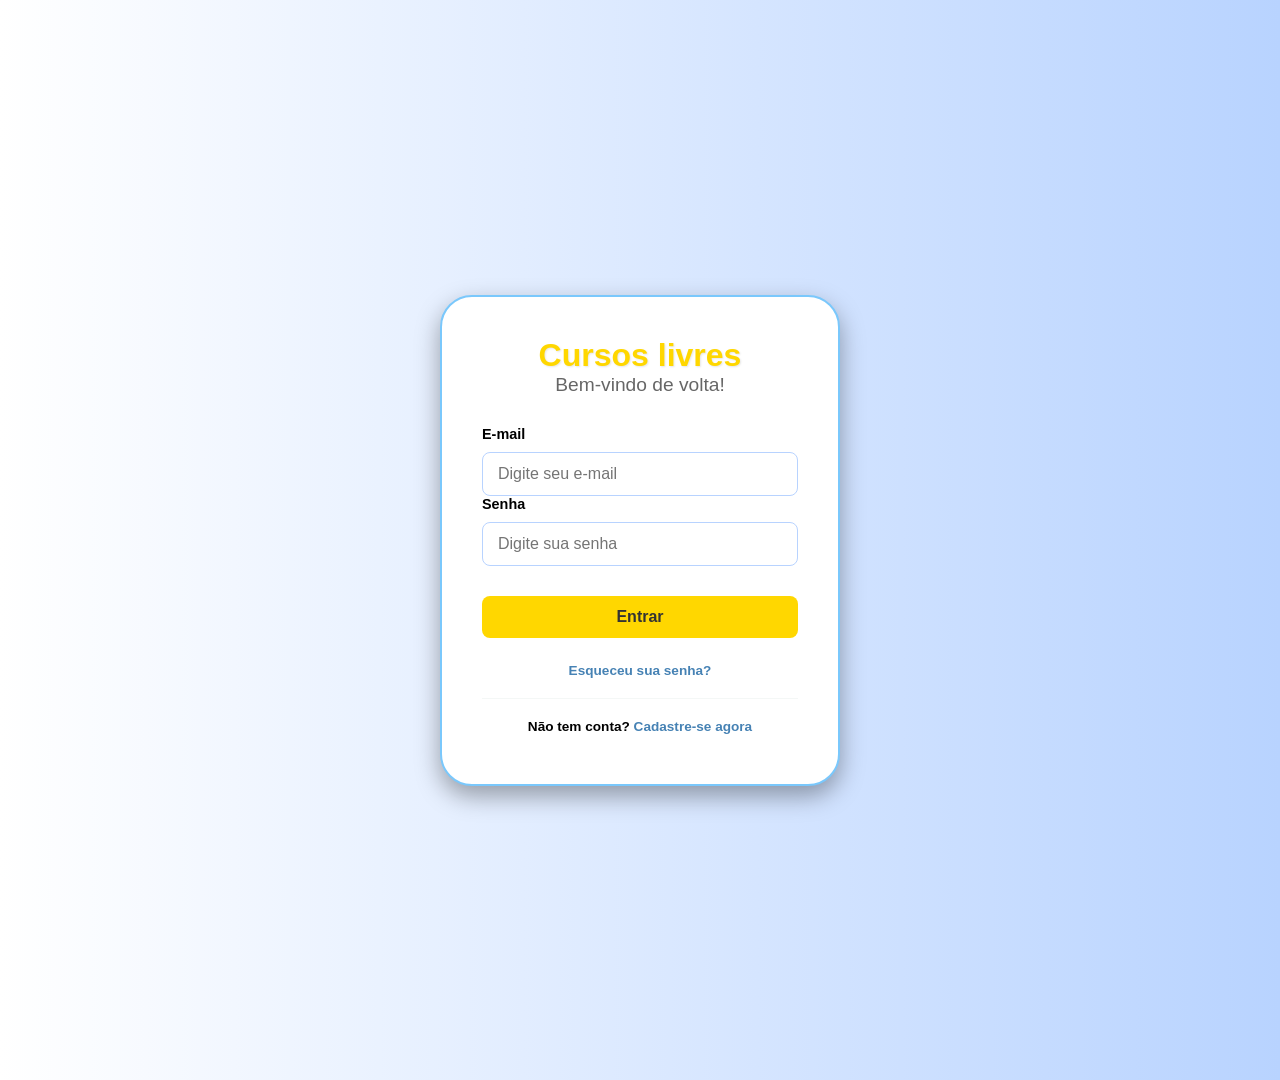
==== page2.html @ 272374a0 "Merge pull request #10 from trabalhoav1uj/grandepedro87-patch-6 Pagina de login e de cadastr" ====
<!DOCTYPE html>
<html lang="pt-br">
<head>
    <meta charset="UTF-8">
        <meta name="UTF-8">
            <meta name="viewport" content="width=device-width, initial-scale=1.0">
        <title>Login-Cursos Livres</title>
    <link rel="stylesheet" href="page2.css">
</head>
<body>
    <main>
        <div class="login-container"><div class="logo"><span>Cursos livres</span>
        <div id="loginscreen">
        <h2>Bem-vindo de volta!</h2>
            <form id="loginform">
                <div class="form-group">
                    <label for="emaillogin">E-mail </label>
                    <input type="email" id="emaillogin" placeholder="Digite seu e-mail" required></input>
                    <label for="passwordlogin">Senha</label>
                    <input type="password" id="passwordlogin" placeholder="Digite sua senha" required>
                </div>
                <button type="submit"class="btn-login">Entrar</button>
                 <div class="footer-links">
                <p><a href="#">Esqueceu sua senha?</a></p>
                    <div class="divider"></div>
                <p>Não tem conta? <a href="#" id="goToRegister">Cadastre-se agora</a></p>
                </div>
            </div>
             </form>
        </div>
        <div id="registerscreen" style="display: none;">
        <h2>Cadastre-se</h2>
             <form id="registerform">
                <div class="form-group">
                    <label for="name">Nome completo</label>
                    <input type="text" id="name" placeholder="Digite seu nome completo" required>
                    <label for="emailcadastro">E-mail</label>
                    <input type="email" id="emailcadastro" placeholder="Digite seu e-mail" required></input>
                    <label for="passwordcadastro">Senha</label>
                    <input type="password" id="password" placeholder="Crie uma senha" required>
                    <label for="confirm-password">Confirmar senha</label>
                    <input type="password" id="confirm-password" placeholder="Confirme sua senha">
                    <br>
                    <br>
                    <h3>Tipo de usuário</h3>
                    <br>
                    <div class="radio-group">
                        <input type="radio" id="professor" name="gender" value="professor">
                        <label for="professor">Professor</label>
                        <input type="radio" id="aluno" name="gender" value="aluno">
                        <label for="aluno">Aluno</label>
                    </div>
                    <button type="submit" class="btn-login">Registrar</button>
                    <div class="footer-links">
                <p>Já tem conta? <a href="#" id="goToLogin">Entre aqui</a></p>
                </div>
            </div>
             </form>
                </div>
             </form>
        </div>
    </div>
    </main>
    <script src="page2.js"></script>
</body>
</html>
---- page2.css ----
* {
    margin: 0;
    padding: 0;
    box-sizing: border-box;
    font-family: 'Inter', sans-serif;
}

main {
    min-height: 120vh;
    background: linear-gradient(to right, #ffffff, #b8d3FF);
    height: 100vh;
    display: flex;
    justify-content: center;
    align-items: center;
    padding: 20px;
}

button {
    width: 100%;
    padding: 12px 15px;
    background-color: #FFD700;
    border: 2px;
    border-radius: 8px;
    font-size: 1rem;
    transition: 0.3s ease-in-out ;
    outline: none;
}
    button:hover{
        background-color: #000000;
        color: #FFD700;
    }


.login-container {
    background-color: #ffffff;
    width: 100%;
    max-width: 400px;
    padding: 40px;
    border-radius: 02rem;
    border: 2px solid rgb(122, 200, 252);
    box-shadow: 0 10px 25px rgba(0, 0, 0, 0.35);
    text-align: center;
}

.logo {
    font-size: 2rem;
    font-weight: 700;
    color: var(--dark-blue);
    margin-bottom: 10px;
}

.logo span {
    color: #FFD700;
    text-shadow: 1px 1px 2px rgba(0,0,0,0.1);
}

h2 {
    font-size: 1.2rem;
    color: #666;
    margin-bottom: 30px;
    font-weight: 400;
}

.form-group {
    text-align: left;
    margin-bottom: 20px;
}

.form-group h2 {
    text-align: center;
    justify-content: center;
    font-size: 1.2rem;
    color: #000000;
    margin-bottom: 10px;
    font-weight: 400;
    gap: 20px;
}


.radio-group {
    display: flex;
    flex-direction: row;
    justify-content: center;
    gap: 20px;
    margin-bottom: 20px;
}
label {
    display: block;
    font-size: 0.9rem;
    margin-bottom: 8px;
    color: var(--text-color);
    font-weight: 600;
}

input {
    width: 100%;
    padding: 12px 15px;
    border: 1px solid #b8d3FF;
    border-radius: 8px;
    font-size: 1rem;
    transition: border-color 0.3s ease;
    outline: none;
}

input:focus {
    border-color: #27B0FF;
}

.btn-login {
    width: 100%;
    padding: 12px;
    background-color: #FFD700;
    border: none;
    border-radius: 8px;
    color: #333;
    font-size: 1rem;
    font-weight: 700;
    cursor: pointer;
    transition: transform 0.2s, background-color 0.3s;
    margin-top: 10px;
}

.btn-login:hover {
    background-color: #000000;
    transform: translateY(-2px);
}

.btn-login:active {
    transform: translateY(0);
}

.footer-links {
    margin-top: 25px;
    font-size: 0.85rem;
}

.footer-links a {
    color: #4682B4;
    text-decoration: none;
    font-weight: 600;
}

.footer-links a:hover {
    text-decoration: underline;
}

.divider {
     margin: 20px 0;
    height: 1px;
    background-color: #f4f7f6;}

@keyframes fadeIn {from { opacity: 0; transform: translateY(20px); } to { opacity: 1; transform: translateY(0); }}

.login-container {animation: fadeIn 0.6s ease-out;}
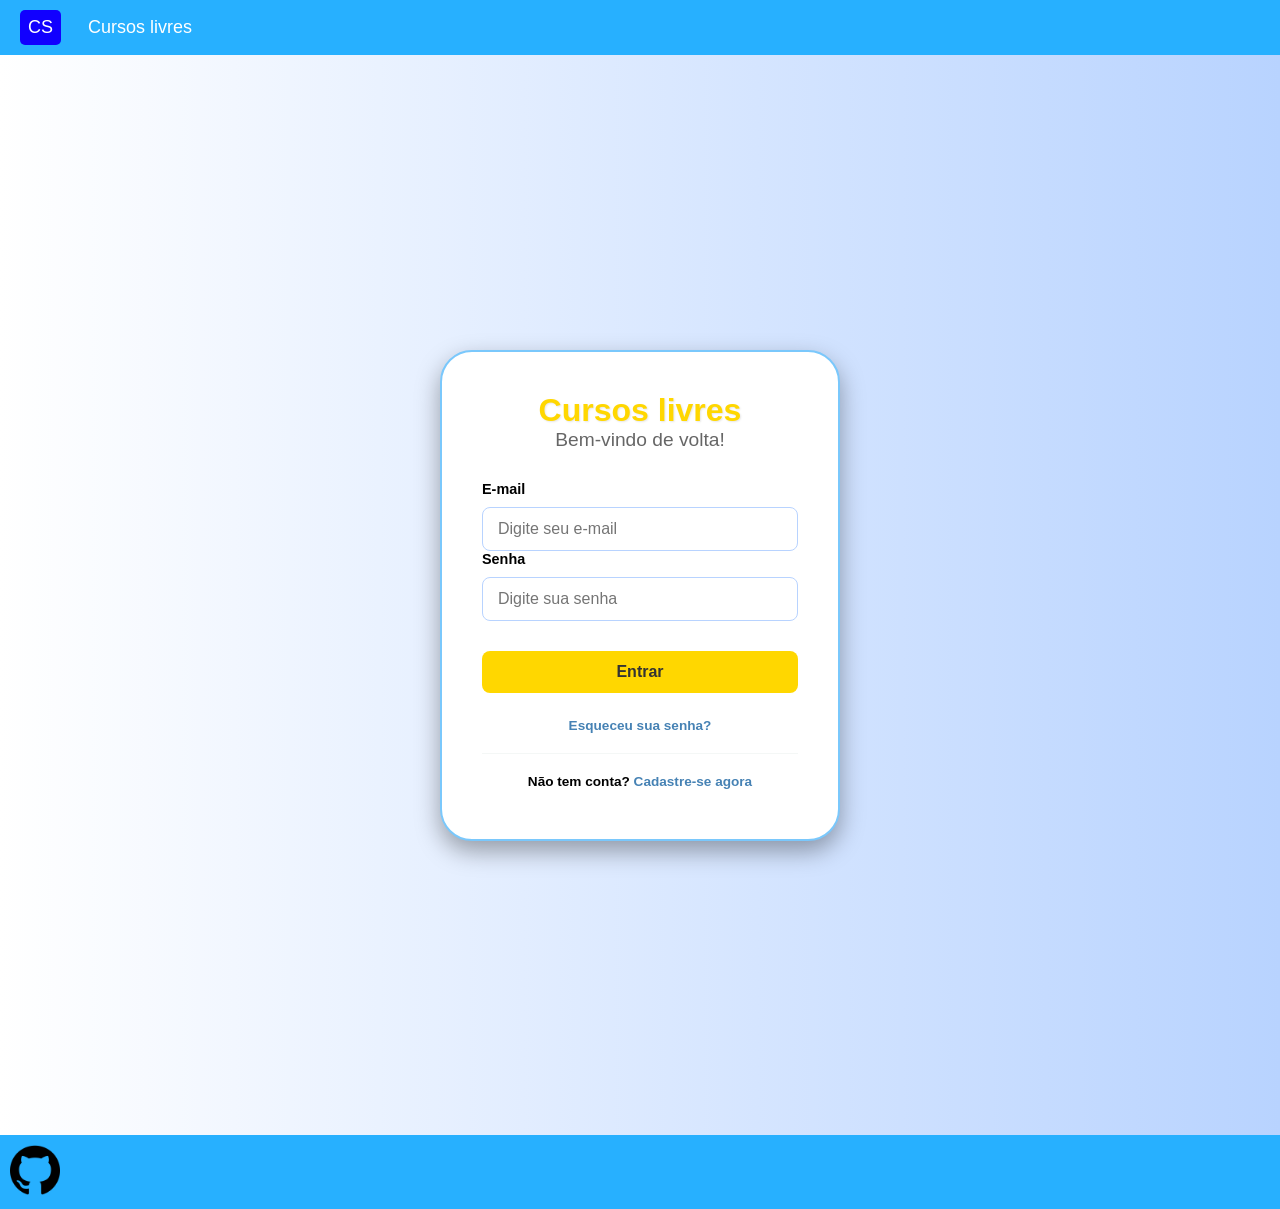
==== commit 646211fe: "Merge pull request #12 from trabalhoav1uj/grandepedro87-patch-8 Adição do footer e do header nas out" ====
--- a/page2.html
+++ b/page2.html
@@ -8,8 +8,14 @@
     <link rel="stylesheet" href="page2.css">
 </head>
 <body>
+    <nav class="navbar">
+         <ul class="nav-list">
+            <li class="logo"><a href="../index.html">CS</a></li>
+            <li class="cursoslivres"><a href="../index.html">Cursos livres</a></li>
+        </ul>
+    </nav>
     <main>
-        <div class="login-container"><div class="logo"><span>Cursos livres</span>
+        <div class="login-container"><div class="logo2"><span>Cursos livres</span>
         <div id="loginscreen">
         <h2>Bem-vindo de volta!</h2>
             <form id="loginform">
@@ -61,6 +67,9 @@
         </div>
     </div>
     </main>
+    <footer>
+       <a href="#" class="github"><img src="./25231.png" name="github" class="github" width="50"></a>
+    </footer>
     <script src="page2.js"></script>
 </body>
 </html>
--- a/page2.css
+++ b/page2.css
@@ -4,6 +4,56 @@
     box-sizing: border-box;
     font-family: 'Inter', sans-serif;
 }
+
+.navbar {
+    display: flex;
+            position: sticky;
+            align-items: center;
+            justify-content: space-between;
+            top: 0px;
+            background: rgb(39, 176, 255);
+            color: white;
+            padding: 10px 20px;
+            flex-wrap: wrap;
+}
+
+ .nav-list {
+            display: flex;
+            list-style: none;
+            gap: 20px;
+        }
+
+
+        .nav-list li a {
+            text-decoration: none;
+            color: white;
+            font-size: 18px;
+            transition: color 0.3s ease-in-out;
+        }
+
+        .nav-list li a:hover {
+            color: #ffd700;
+            /* Change the color on hover */
+        }
+
+        .rightNav {
+            display: flex;
+            gap: 10px;
+        }
+
+        .logo {
+                    background-color: rgb(17, 0, 255);
+                    color: #000;
+                    border: none;
+                    padding: 7px 8px;
+                    border-radius: 5px;
+                    cursor: pointer;
+                    transition: background-color 0.3s ease-in-out;
+                }
+
+            .cursoslivres {
+                padding: 7px;
+            }
 
 main {
     min-height: 120vh;
@@ -42,14 +92,14 @@
     text-align: center;
 }
 
-.logo {
+.logo2 {
     font-size: 2rem;
     font-weight: 700;
     color: var(--dark-blue);
     margin-bottom: 10px;
 }
 
-.logo span {
+.logo2 span {
     color: #FFD700;
     text-shadow: 1px 1px 2px rgba(0,0,0,0.1);
 }
@@ -128,7 +178,7 @@
 .btn-login:active {
     transform: translateY(0);
 }
-
+ 
 .footer-links {
     margin-top: 25px;
     font-size: 0.85rem;
@@ -149,6 +199,14 @@
     height: 1px;
     background-color: #f4f7f6;}
 
+footer {
+    background:rgb(39, 176, 255);
+            padding: 10px;}
+
 @keyframes fadeIn {from { opacity: 0; transform: translateY(20px); } to { opacity: 1; transform: translateY(0); }}
 
-.login-container {animation: fadeIn 0.6s ease-out;}+.login-container {animation: fadeIn 0.6s ease-out;}
+
+footer {
+     
+}
